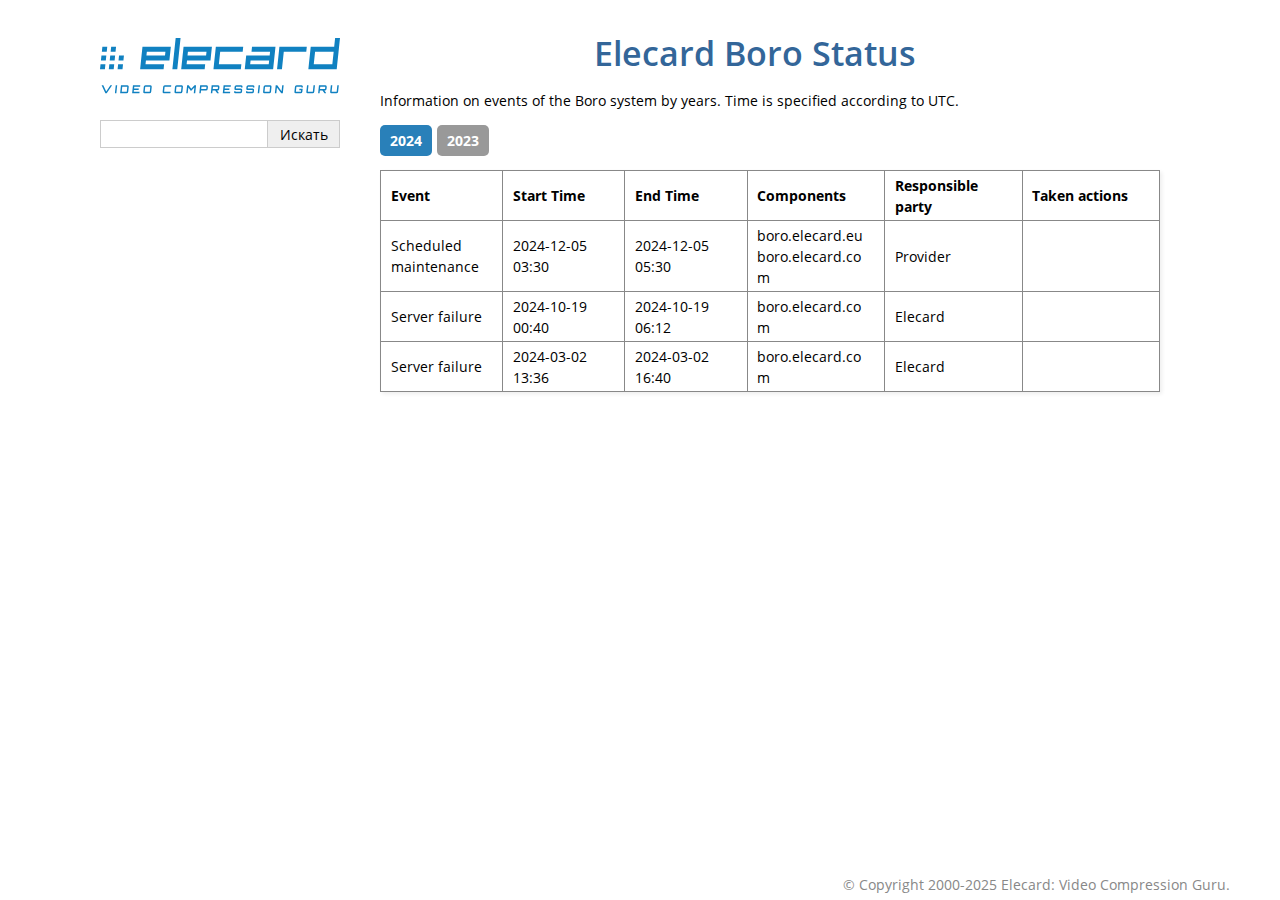
==== docs/en/index.html @ 10e127af "from gitlab ci-cd Mon Feb  3 06:38:07 UTC 2025" ====
<!DOCTYPE html>

<html lang="ru">
  <head>
    <meta charset="utf-8" />
    <meta name="viewport" content="width=device-width, initial-scale=1.0" /><meta name="generator" content="Docutils 0.17.1: http://docutils.sourceforge.net/" />

    <title>Elecard Boro Status &#8212; Status history 1.7 - Elecard Boro</title>
    <link rel="stylesheet" type="text/css" href="_static/pygments.css" />
    <link rel="stylesheet" type="text/css" href="_static/alabaster.css" />
    <link rel="stylesheet" type="text/css" href="_static/contentui.css" />
    <script data-url_root="./" id="documentation_options" src="_static/documentation_options.js"></script>
    <script src="_static/jquery.js"></script>
    <script src="_static/underscore.js"></script>
    <script src="_static/doctools.js"></script>
    <script src="_static/translations.js"></script>
    <script src="_static/contentui.js"></script>
    <link rel="index" title="Алфавитный указатель" href="genindex.html" />
    <link rel="search" title="Поиск" href="search.html" />
   
  <link rel="stylesheet" href="_static/custom.css" type="text/css" />
  
  
  <meta name="viewport" content="width=device-width, initial-scale=0.9, maximum-scale=0.9" />

  </head><body>
  <div class="document">
    
      <div class="sphinxsidebar" role="navigation" aria-label="main navigation">
        <div class="sphinxsidebarwrapper">
<p class="logo">
  <a href="#">
    <img class="logo" src="_static/elecard.svg" alt="Logo"/>
    
  </a>
</p>








<h3>Навигация</h3>


<div id="searchbox" style="display: none" role="search">
  <h3 id="searchlabel">Быстрый поиск</h3>
    <div class="searchformwrapper">
    <form class="search" action="search.html" method="get">
      <input type="text" name="q" aria-labelledby="searchlabel" autocomplete="off" autocorrect="off" autocapitalize="off" spellcheck="false"/>
      <input type="submit" value="Искать" />
    </form>
    </div>
</div>
<script>$('#searchbox').show(0);</script>
        </div>
      </div>
      <div class="documentwrapper">
        <div class="bodywrapper">
          

          <div class="body" role="main">
            
  <section id="elecard-boro-status">
<h1>Elecard Boro Status<a class="headerlink" href="#elecard-boro-status" title="Ссылка на этот заголовок">¶</a></h1>
<p>Information on events of the Boro system by years. Time is specified according to UTC.</p>
<div class="content-tabs docutils container">
<div class="tab-content docutils container" id="tab-tab1">
<p class="tab-title">2024</p>
<table class="colwidths-given docutils align-default">
<colgroup>
<col style="width: 16%" />
<col style="width: 16%" />
<col style="width: 16%" />
<col style="width: 18%" />
<col style="width: 18%" />
<col style="width: 18%" />
</colgroup>
<thead>
<tr class="row-odd"><th class="head"><p>Event</p></th>
<th class="head"><p>Start Time</p></th>
<th class="head"><p>End Time</p></th>
<th class="head"><p>Components</p></th>
<th class="head"><p>Responsible party</p></th>
<th class="head"><p>Taken actions</p></th>
</tr>
</thead>
<tbody>
<tr class="row-even"><td><p>Scheduled maintenance</p></td>
<td><p>2024-12-05 03:30</p></td>
<td><p>2024-12-05 05:30</p></td>
<td><div class="line-block">
<div class="line">boro.elecard.eu</div>
<div class="line">boro.elecard.com</div>
</div>
</td>
<td><p>Provider</p></td>
<td></td>
</tr>
<tr class="row-odd"><td><p>Server failure</p></td>
<td><p>2024-10-19 00:40</p></td>
<td><p>2024-10-19 06:12</p></td>
<td><p>boro.elecard.com</p></td>
<td><p>Elecard</p></td>
<td></td>
</tr>
<tr class="row-even"><td><p>Server failure</p></td>
<td><p>2024-03-02 13:36</p></td>
<td><p>2024-03-02 16:40</p></td>
<td><p>boro.elecard.com</p></td>
<td><p>Elecard</p></td>
<td></td>
</tr>
</tbody>
</table>
</div>
<div class="tab-content docutils container" id="tab-tab2">
<p class="tab-title">2023</p>
<table class="colwidths-given docutils align-default">
<colgroup>
<col style="width: 16%" />
<col style="width: 16%" />
<col style="width: 16%" />
<col style="width: 18%" />
<col style="width: 18%" />
<col style="width: 18%" />
</colgroup>
<thead>
<tr class="row-odd"><th class="head"><p>Event</p></th>
<th class="head"><p>Start Time</p></th>
<th class="head"><p>End Time</p></th>
<th class="head"><p>Components</p></th>
<th class="head"><p>Responsible party</p></th>
<th class="head"><p>Taken actions</p></th>
</tr>
</thead>
<tbody>
<tr class="row-even"><td><p>Scheduled maintenance</p></td>
<td><p>2023-11-16 03:00</p></td>
<td><p>2023-11-16 05:00</p></td>
<td><p>boro.elecard.eu</p></td>
<td><p>Provider</p></td>
<td></td>
</tr>
</tbody>
</table>
</div>
</div>
</section>


          </div>
          
        </div>
      </div>
    <div class="clearer"></div>
  </div>
    <div class="footer">
      &copy; Copyright 2000-2025 Elecard: Video Compression Guru.
      
    </div>

    

    
  </body>
</html>
---- docs/en/_static/pygments.css ----
pre { line-height: 125%; }
td.linenos .normal { color: inherit; background-color: transparent; padding-left: 5px; padding-right: 5px; }
span.linenos { color: inherit; background-color: transparent; padding-left: 5px; padding-right: 5px; }
td.linenos .special { color: #000000; background-color: #ffffc0; padding-left: 5px; padding-right: 5px; }
span.linenos.special { color: #000000; background-color: #ffffc0; padding-left: 5px; padding-right: 5px; }
.highlight .hll { background-color: #ffffcc }
.highlight { background: #eeffcc; }
.highlight .c { color: #408090; font-style: italic } /* Comment */
.highlight .err { border: 1px solid #FF0000 } /* Error */
.highlight .k { color: #007020; font-weight: bold } /* Keyword */
.highlight .o { color: #666666 } /* Operator */
.highlight .ch { color: #408090; font-style: italic } /* Comment.Hashbang */
.highlight .cm { color: #408090; font-style: italic } /* Comment.Multiline */
.highlight .cp { color: #007020 } /* Comment.Preproc */
.highlight .cpf { color: #408090; font-style: italic } /* Comment.PreprocFile */
.highlight .c1 { color: #408090; font-style: italic } /* Comment.Single */
.highlight .cs { color: #408090; background-color: #fff0f0 } /* Comment.Special */
.highlight .gd { color: #A00000 } /* Generic.Deleted */
.highlight .ge { font-style: italic } /* Generic.Emph */
.highlight .ges { font-weight: bold; font-style: italic } /* Generic.EmphStrong */
.highlight .gr { color: #FF0000 } /* Generic.Error */
.highlight .gh { color: #000080; font-weight: bold } /* Generic.Heading */
.highlight .gi { color: #00A000 } /* Generic.Inserted */
.highlight .go { color: #333333 } /* Generic.Output */
.highlight .gp { color: #c65d09; font-weight: bold } /* Generic.Prompt */
.highlight .gs { font-weight: bold } /* Generic.Strong */
.highlight .gu { color: #800080; font-weight: bold } /* Generic.Subheading */
.highlight .gt { color: #0044DD } /* Generic.Traceback */
.highlight .kc { color: #007020; font-weight: bold } /* Keyword.Constant */
.highlight .kd { color: #007020; font-weight: bold } /* Keyword.Declaration */
.highlight .kn { color: #007020; font-weight: bold } /* Keyword.Namespace */
.highlight .kp { color: #007020 } /* Keyword.Pseudo */
.highlight .kr { color: #007020; font-weight: bold } /* Keyword.Reserved */
.highlight .kt { color: #902000 } /* Keyword.Type */
.highlight .m { color: #208050 } /* Literal.Number */
.highlight .s { color: #4070a0 } /* Literal.String */
.highlight .na { color: #4070a0 } /* Name.Attribute */
.highlight .nb { color: #007020 } /* Name.Builtin */
.highlight .nc { color: #0e84b5; font-weight: bold } /* Name.Class */
.highlight .no { color: #60add5 } /* Name.Constant */
.highlight .nd { color: #555555; font-weight: bold } /* Name.Decorator */
.highlight .ni { color: #d55537; font-weight: bold } /* Name.Entity */
.highlight .ne { color: #007020 } /* Name.Exception */
.highlight .nf { color: #06287e } /* Name.Function */
.highlight .nl { color: #002070; font-weight: bold } /* Name.Label */
.highlight .nn { color: #0e84b5; font-weight: bold } /* Name.Namespace */
.highlight .nt { color: #062873; font-weight: bold } /* Name.Tag */
.highlight .nv { color: #bb60d5 } /* Name.Variable */
.highlight .ow { color: #007020; font-weight: bold } /* Operator.Word */
.highlight .w { color: #bbbbbb } /* Text.Whitespace */
.highlight .mb { color: #208050 } /* Literal.Number.Bin */
.highlight .mf { color: #208050 } /* Literal.Number.Float */
.highlight .mh { color: #208050 } /* Literal.Number.Hex */
.highlight .mi { color: #208050 } /* Literal.Number.Integer */
.highlight .mo { color: #208050 } /* Literal.Number.Oct */
.highlight .sa { color: #4070a0 } /* Literal.String.Affix */
.highlight .sb { color: #4070a0 } /* Literal.String.Backtick */
.highlight .sc { color: #4070a0 } /* Literal.String.Char */
.highlight .dl { color: #4070a0 } /* Literal.String.Delimiter */
.highlight .sd { color: #4070a0; font-style: italic } /* Literal.String.Doc */
.highlight .s2 { color: #4070a0 } /* Literal.String.Double */
.highlight .se { color: #4070a0; font-weight: bold } /* Literal.String.Escape */
.highlight .sh { color: #4070a0 } /* Literal.String.Heredoc */
.highlight .si { color: #70a0d0; font-style: italic } /* Literal.String.Interpol */
.highlight .sx { color: #c65d09 } /* Literal.String.Other */
.highlight .sr { color: #235388 } /* Literal.String.Regex */
.highlight .s1 { color: #4070a0 } /* Literal.String.Single */
.highlight .ss { color: #517918 } /* Literal.String.Symbol */
.highlight .bp { color: #007020 } /* Name.Builtin.Pseudo */
.highlight .fm { color: #06287e } /* Name.Function.Magic */
.highlight .vc { color: #bb60d5 } /* Name.Variable.Class */
.highlight .vg { color: #bb60d5 } /* Name.Variable.Global */
.highlight .vi { color: #bb60d5 } /* Name.Variable.Instance */
.highlight .vm { color: #bb60d5 } /* Name.Variable.Magic */
.highlight .il { color: #208050 } /* Literal.Number.Integer.Long */
---- docs/en/_static/alabaster.css ----
@import url("basic.css");

/* -- page layout ----------------------------------------------------------- */

body {
    font-family: Open Sans,Helvetica,Arial,sans-serif;
    font-size: 17px;
    background-color: #fff;
    color: #000;
    margin: 0;
    padding: 0;
}


div.document {
    width: 1100px;
    margin: 30px auto 0 auto;
}

div.documentwrapper {
    float: left;
    width: 100%;
}

div.bodywrapper {
    margin: 0 0 0 260px;
}

div.sphinxsidebar {
    width: 260px;
    font-size: 14px;
    line-height: 1.5;
}

hr {
    border: 1px solid #B1B4B6;
}

div.body {
    background-color: #fff;
    color: #3E4349;
    padding: 0 30px 0 30px;
}

div.body > .section {
    text-align: left;
}

div.footer {
    width: 1100px;
    margin: 20px auto 30px auto;
    font-size: 14px;
    color: #888;
    text-align: right;
}

div.footer a {
    color: #888;
}

p.caption {
    font-family: inherit;
    font-size: inherit;
}


div.relations {
    display: none;
}


div.sphinxsidebar a {
    color: #444;
    text-decoration: none;
    border-bottom: 1px dotted #999;
}

div.sphinxsidebar a:hover {
    border-bottom: 1px solid #999;
}

div.sphinxsidebarwrapper {
    padding: 18px 10px;
}

div.sphinxsidebarwrapper p.logo {
    padding: 0;
    margin: -10px 0 0 0px;
    text-align: center;
}

div.sphinxsidebarwrapper h1.logo {
    margin-top: -10px;
    text-align: center;
    margin-bottom: 5px;
    text-align: right;
}

div.sphinxsidebarwrapper h1.logo-name {
    margin-top: 0px;
}

div.sphinxsidebarwrapper p.blurb {
    margin-top: 0;
    font-style: normal;
}

div.sphinxsidebar h3,
div.sphinxsidebar h4 {
    font-family: Open Sans,Helvetica,Arial,sans-serif;
    color: #444;
    font-size: 24px;
    font-weight: normal;
    margin: 0 0 5px 0;
    padding: 0;
}

div.sphinxsidebar h4 {
    font-size: 20px;
}

div.sphinxsidebar h3 a {
    color: #444;
}

div.sphinxsidebar p.logo a,
div.sphinxsidebar h3 a,
div.sphinxsidebar p.logo a:hover,
div.sphinxsidebar h3 a:hover {
    border: none;
}

div.sphinxsidebar p {
    color: #555;
    margin: 10px 0;
}

div.sphinxsidebar ul {
    margin: 10px 0;
    padding: 0;
    color: #000;
}

div.sphinxsidebar ul li.toctree-l1 > a {
    font-size: 120%;
}

div.sphinxsidebar ul li.toctree-l2 > a {
    font-size: 110%;
}

div.sphinxsidebar input {
    border: 1px solid #CCC;
    font-family: Open Sans,Helvetica,Arial,sans-serif;
    font-size: 1em;
}

div.sphinxsidebar hr {
    border: none;
    height: 1px;
    color: #AAA;
    background: #AAA;

    text-align: left;
    margin-left: 0;
    width: 50%;
}

div.sphinxsidebar .badge {
    border-bottom: none;
}

div.sphinxsidebar .badge:hover {
    border-bottom: none;
}

/* To address an issue with donation coming after search */
div.sphinxsidebar h3.donation {
    margin-top: 10px;
}

/* -- body styles ----------------------------------------------------------- */

a {
    color: #004B6B;
    text-decoration: underline;
}

a:hover {
    color: #6D4100;
    text-decoration: underline;
}

div.body h1,
div.body h2,
div.body h3,
div.body h4,
div.body h5,
div.body h6 {
    font-family: Open Sans,Helvetica,Arial,sans-serif;
    font-weight: normal;
    margin: 30px 0px 10px 0px;
    padding: 0;
}

div.body h1 { margin-top: 0; padding-top: 0; font-size: 240%; }
div.body h2 { font-size: 180%; }
div.body h3 { font-size: 150%; }
div.body h4 { font-size: 130%; }
div.body h5 { font-size: 100%; }
div.body h6 { font-size: 100%; }

a.headerlink {
    color: #DDD;
    padding: 0 4px;
    text-decoration: none;
}

a.headerlink:hover {
    color: #444;
    background: #EAEAEA;
}

div.body p, div.body dd, div.body li {
    line-height: 1.4em;
}

div.admonition {
    margin: 20px 0px;
    padding: 10px 30px;
    background-color: #EEE;
    border: 1px solid #CCC;
}

div.admonition tt.xref, div.admonition code.xref, div.admonition a tt {
    background-color: #FBFBFB;
    border-bottom: 1px solid #fafafa;
}

div.admonition p.admonition-title {
    font-family: Open Sans,Helvetica,Arial,sans-serif;
    font-weight: normal;
    font-size: 24px;
    margin: 0 0 10px 0;
    padding: 0;
    line-height: 1;
}

div.admonition p.last {
    margin-bottom: 0;
}

div.highlight {
    background-color: #fff;
}

dt:target, .highlight {
    background: #FAF3E8;
}

div.warning {
    background-color: #FCC;
    border: 1px solid #FAA;
}

div.danger {
    background-color: #FCC;
    border: 1px solid #FAA;
    -moz-box-shadow: 2px 2px 4px #D52C2C;
    -webkit-box-shadow: 2px 2px 4px #D52C2C;
    box-shadow: 2px 2px 4px #D52C2C;
}

div.error {
    background-color: #FCC;
    border: 1px solid #FAA;
    -moz-box-shadow: 2px 2px 4px #D52C2C;
    -webkit-box-shadow: 2px 2px 4px #D52C2C;
    box-shadow: 2px 2px 4px #D52C2C;
}

div.caution {
    background-color: #FCC;
    border: 1px solid #FAA;
}

div.attention {
    background-color: #FCC;
    border: 1px solid #FAA;
}

div.important {
    background-color: #EEE;
    border: 1px solid #CCC;
}

div.note {
    background-color: #EEE;
    border: 1px solid #CCC;
}

div.tip {
    background-color: #EEE;
    border: 1px solid #CCC;
}

div.hint {
    background-color: #EEE;
    border: 1px solid #CCC;
}

div.seealso {
    background-color: #EEE;
    border: 1px solid #CCC;
}

div.topic {
    background-color: #EEE;
}

p.admonition-title {
    display: inline;
}

p.admonition-title:after {
    content: ":";
}

pre, tt, code {
    font-family: 'Consolas', 'Menlo', 'DejaVu Sans Mono', 'Bitstream Vera Sans Mono', monospace;
    font-size: 0.9em;
}

.hll {
    background-color: #FFC;
    margin: 0 -12px;
    padding: 0 12px;
    display: block;
}

img.screenshot {
}

tt.descname, tt.descclassname, code.descname, code.descclassname {
    font-size: 0.95em;
}

tt.descname, code.descname {
    padding-right: 0.08em;
}

img.screenshot {
    -moz-box-shadow: 2px 2px 4px #EEE;
    -webkit-box-shadow: 2px 2px 4px #EEE;
    box-shadow: 2px 2px 4px #EEE;
}

table.docutils {
    border: 1px solid #888;
    -moz-box-shadow: 2px 2px 4px #EEE;
    -webkit-box-shadow: 2px 2px 4px #EEE;
    box-shadow: 2px 2px 4px #EEE;
}

table.docutils td, table.docutils th {
    border: 1px solid #888;
    padding: 0.25em 0.7em;
}

table.field-list, table.footnote {
    border: none;
    -moz-box-shadow: none;
    -webkit-box-shadow: none;
    box-shadow: none;
}

table.footnote {
    margin: 15px 0;
    width: 100%;
    border: 1px solid #EEE;
    background: #FDFDFD;
    font-size: 0.9em;
}

table.footnote + table.footnote {
    margin-top: -15px;
    border-top: none;
}

table.field-list th {
    padding: 0 0.8em 0 0;
}

table.field-list td {
    padding: 0;
}

table.field-list p {
    margin-bottom: 0.8em;
}

/* Cloned from
 * https://github.com/sphinx-doc/sphinx/commit/ef60dbfce09286b20b7385333d63a60321784e68
 */
.field-name {
    -moz-hyphens: manual;
    -ms-hyphens: manual;
    -webkit-hyphens: manual;
    hyphens: manual;
}

table.footnote td.label {
    width: .1px;
    padding: 0.3em 0 0.3em 0.5em;
}

table.footnote td {
    padding: 0.3em 0.5em;
}

dl {
    margin-left: 0;
    margin-right: 0;
    margin-top: 0;
    padding: 0;
}

dl dd {
    margin-left: 30px;
}

blockquote {
    margin: 0 0 0 30px;
    padding: 0;
}

ul, ol {
    /* Matches the 30px from the narrow-screen "li > ul" selector below */
    margin: 10px 0 10px 30px;
    padding: 0;
}

pre {
    background: #EEE;
    padding: 7px 30px;
    margin: 15px 0px;
    line-height: 1.3em;
}

div.viewcode-block:target {
    background: #ffd;
}

dl pre, blockquote pre, li pre {
    margin-left: 0;
    padding-left: 30px;
}

tt, code {
    background-color: #ecf0f3;
    color: #222;
    /* padding: 1px 2px; */
}

tt.xref, code.xref, a tt {
    background-color: #FBFBFB;
    border-bottom: 1px solid #fff;
}

a.reference {
    text-decoration: none;
    border-bottom: 1px dotted #004B6B;
}

/* Don't put an underline on images */
a.image-reference, a.image-reference:hover {
    border-bottom: none;
}

a.reference:hover {
    border-bottom: 1px solid #6D4100;
}

a.footnote-reference {
    text-decoration: none;
    font-size: 0.7em;
    vertical-align: top;
    border-bottom: 1px dotted #004B6B;
}

a.footnote-reference:hover {
    border-bottom: 1px solid #6D4100;
}

a:hover tt, a:hover code {
    background: #EEE;
}


@media screen and (max-width: 870px) {

    div.sphinxsidebar {
    	display: none;
    }

    div.document {
       width: 100%;

    }

    div.documentwrapper {
    	margin-left: 0;
    	margin-top: 0;
    	margin-right: 0;
    	margin-bottom: 0;
    }

    div.bodywrapper {
    	margin-top: 0;
    	margin-right: 0;
    	margin-bottom: 0;
    	margin-left: 0;
    }

    ul {
    	margin-left: 0;
    }

	li > ul {
        /* Matches the 30px from the "ul, ol" selector above */
		margin-left: 30px;
	}

    .document {
    	width: auto;
    }

    .footer {
    	width: auto;
    }

    .bodywrapper {
    	margin: 0;
    }

    .footer {
    	width: auto;
    }

    .github {
        display: none;
    }



}



@media screen and (max-width: 875px) {

    body {
        margin: 0;
        padding: 20px 30px;
    }

    div.documentwrapper {
        float: none;
        background: #fff;
    }

    div.sphinxsidebar {
        display: block;
        float: none;
        width: 102.5%;
        margin: -20px -30px 20px -30px;
        padding: 10px 20px;
        background: #333;
        color: #FFF;
    }

    div.sphinxsidebar h3, div.sphinxsidebar h4, div.sphinxsidebar p,
    div.sphinxsidebar h3 a {
        color: #fff;
    }

    div.sphinxsidebar a {
        color: #AAA;
    }

    div.sphinxsidebar p.logo {
        display: none;
    }

    div.document {
        width: 100%;
        margin: 0;
    }

    div.footer {
        display: none;
    }

    div.bodywrapper {
        margin: 0;
    }

    div.body {
        min-height: 0;
        padding: 0;
    }

    .rtd_doc_footer {
        display: none;
    }

    .document {
        width: auto;
    }

    .footer {
        width: auto;
    }

    .footer {
        width: auto;
    }

    .github {
        display: none;
    }
}
@media screen and (min-width: 876px) {
    div.sphinxsidebar {
        position: fixed;
        margin-left: 0;
    }
}


/* misc. */

.revsys-inline {
    display: none!important;
}

/* Make nested-list/multi-paragraph items look better in Releases changelog
 * pages. Without this, docutils' magical list fuckery causes inconsistent
 * formatting between different release sub-lists.
 */
div#changelog > div.section > ul > li > p:only-child {
    margin-bottom: 0;
}

/* Hide fugly table cell borders in ..bibliography:: directive output */
table.docutils.citation, table.docutils.citation td, table.docutils.citation th {
  border: none;
  /* Below needed in some edge cases; if not applied, bottom shadows appear */
  -moz-box-shadow: none;
  -webkit-box-shadow: none;
  box-shadow: none;
}


/* relbar */

.related {
    line-height: 30px;
    width: 100%;
    font-size: 0.9rem;
}

.related.top {
    border-bottom: 1px solid #EEE;
    margin-bottom: 20px;
}

.related.bottom {
    border-top: 1px solid #EEE;
}

.related ul {
    padding: 0;
    margin: 0;
    list-style: none;
}

.related li {
    display: inline;
}

nav#rellinks {
    float: right;
}

nav#rellinks li+li:before {
    content: "|";
}

nav#breadcrumbs li+li:before {
    content: "\00BB";
}

/* Hide certain items when printing */
@media print {
    div.related {
        display: none;
    }
}
---- docs/en/_static/contentui.css ----
/*
 * right column for sphinx_rtd_theme
 */
.clear {
    clear: both;
}

@media screen and (min-width: 1300px) {
    .wy-nav-content {
        max-width: none;
    }

    .with-columns .wy-nav-content {
        background: linear-gradient(90deg, #fcfcfc 52%, #eeeeee 52%);
    }

    .with-columns .wy-nav-content .wy-breadcrumbs ,
    .with-columns .section > h1,
    .with-columns .section > h2,
    .with-columns .section > h3,
    .with-columns footer {
        width: 50%;
    }

    .with-columns .section {
        clear: both;
    }

    .left-col.container {
        float: left;
        width: 50%;
        margin-right: 4%;
    }

    .right-col.container {
        float: left;
        width: 45%;
    }

    /*
     * tab selector fixed in top
     */
    .with-columns .contenttab-selector.in-right-col {
        display: block;
        position: fixed;
        top: 0;
        right: 0;
        width: calc(48% - 144px);
        background: #444;
        padding: 5px 10px;
    }

}

/**
 *
 */
.toggle-tab {
    margin-bottom: 40px;
}

.toggle-header {
    display: block;
    clear: both;
    cursor: pointer;
}
.toggle-header p {display: inline; }
.toggle-header strong {color: #2980b9 }

.toggle-header:after {
    content: " ▼";
}

.toggle-header.open:after {
    content: " ▲";
}

.toggle-content {
    display: none;
    margin-bottom: 20px;
}

/*
 * tab menu
 */
ul.contenttab-selector {
    display:block;
    list-style-type: none;
    margin: 0 0 10px;
    padding: 0;
    line-height: normal;
    overflow: auto;
}
ul.contenttab-selector li {
    display: block;
    cursor: pointer;
    font-weight: bold;
    margin: 0 5px 0 0;
    padding: 5px 10px;
    float: left;
    background-color: #999;
    color: #fff;
    -moz-border-radius: 5px;
    -webkit-border-radius: 5px;
    border-radius: 5px;
    -khtml-border-radius: 5px;
}
.rst-content .section ul.contenttab-selector,
.rst-content .toctree-wrapper ul.contenttab-selector,
article ul.contenttab-selector{
    line-height: normal;
    margin: 0 0 10px;
}
.rst-content .section ul.contenttab-selector li,
.rst-content .toctree-wrapper ul.contenttab-selector li,
article ul.contenttab-selector li{
    margin-left: 0;
}
ul.contenttab-selector li:hover {
    background-color: #777;
}
ul.contenttab-selector li.selected {
    background-color: #2980b9;
}
ul.contenttab-selector li.selected:hover {
    background-color: #333;
}
.content-tabs {
    margin: 10px 0 20px 0;
}
.tab-content {
    clear: both;
}
---- docs/en/_static/custom.css ----
@font-face {
  font-family:Open Sans;
  font-style:normal;
  font-weight:700;
  src:  local("Open Sans Bold"),
        local("OpenSans-Bold"),
        url(fonts/OpenSans-Bold.woff2) format("woff2"),
        url(fonts/OpenSans-Bold.woff) format("woff"),
        url(fonts/OpenSans-Bold.ttf) format("truetype");
}
@font-face {
  font-family:Open Sans;
  font-style:italic;
  font-weight:700;
  src:  local("Open Sans Bold Italic"),
        local("OpenSans-BoldItalic"),
        url(fonts/OpenSans-BoldItalic.woff2) format("woff2"),
        url(fonts/OpenSans-BoldItalic.woff) format("woff"),
        url(fonts/OpenSans-BoldItalic.ttf) format("truetype");
}
@font-face {
  font-family:Open Sans;
  font-style:normal;
  font-weight:800;
  src:  local("Open Sans Extra Bold"),
        local("OpenSans-ExtraBold"),
        url(fonts/OpenSans-ExtraBold.woff2) format("woff2"),
        url(fonts/OpenSans-ExtraBold.woff) format("woff"),
        url(fonts/OpenSans-ExtraBold.ttf) format("truetype");
}
@font-face {
  font-family:Open Sans;
  font-style:italic;
  font-weight:800;
  src:  local("Open Sans Extra Bold Italic"),
        local("OpenSans-ExtraBoldItalic"),
        url(fonts/OpenSans-ExtraBoldItalic.woff2) format("woff2"),
        url(fonts/OpenSans-ExtraBoldItalic.woff) format("woff"),
        url(fonts/OpenSans-ExtraBoldItalic.ttf) format("truetype");
}
@font-face {
  font-family:Open Sans;
  font-style:normal;
  font-weight:400;
  src:  local("Open Sans Regular"),
        local("OpenSans-Regular"),
        url(fonts/OpenSans-Regular.woff2) format("woff2"),
        url(fonts/OpenSans-Regular.woff) format("woff"),
        url(fonts/OpenSans-Regular.ttf) format("truetype");
}
@font-face {
  font-family:Open Sans;
  font-style:italic;
  font-weight:400;
  src:  local("Open Sans Italic"),
        local("OpenSans-Italic"),
        url(fonts/OpenSans-Italic.woff2) format("woff2"),
        url(fonts/OpenSans-Italic.woff) format("woff"),
        url(fonts/OpenSans-Italic.ttf) format("truetype");
}
@font-face {
  font-family:Open Sans;
  font-style:normal;
  font-weight:300;
  src:  local("Open Sans Ligth"),
        local("OpenSans-Light"),
        url(fonts/OpenSans-Light.woff2) format("woff2"),
        url(fonts/OpenSans-Light.woff) format("woff"),
        url(fonts/OpenSans-Light.ttf) format("truetype");
}
@font-face {
  font-family:Open Sans;
  font-style:italic;
  font-weight:300;
  src:  local("Open Sans Ligth Italic"),
        local("OpenSans-LightItalic"),
        url(fonts/OpenSans-LightItalic.woff2) format("woff2"),
        url(fonts/OpenSans-LightItalic.woff) format("woff"),
        url(fonts/OpenSans-LightItalic.ttf) format("truetype");
}
@font-face {
  font-family:Open Sans;
  font-style:normal;
  font-weight:600;
  src:  local("Open Sans Semi Bolf"),
        local("OpenSans-SemiBold"),
        url(fonts/OpenSans-SemiBold.woff2) format("woff2"),
        url(fonts/OpenSans-SemiBold.woff) format("woff"),
        url(fonts/OpenSans-SemiBold.ttf) format("truetype");
}
@font-face {
  font-family:Open Sans;
  font-style:italic;
  font-weight:600;
  src:  local("Open Sans Semi Bold Italic"),
        local("OpenSans-SemiBoldItalic"),
        url(fonts/OpenSans-SemiBoldItalic.woff2) format("woff2"),
        url(fonts/OpenSans-SemiBoldItalic.woff) format("woff"),
        url(fonts/OpenSans-SemiBoldItalic.ttf) format("truetype");
}

@media screen and (min-width: 876px) {
  div.document {
    width: unset;
    max-width: 1100px;
    min-height: calc(100vh - 60px);
  }
  div.sphinxsidebar {
    overflow-y: auto;
    height: calc(100vh - 40px);
    width: 260px;
  }
  div.bodywrapper {
    margin: 0 0 0 260px;
  }
  div.body {
    max-width: calc(1100px - 260px);
  }
  div.footer {
    width: unset;
    height: 20px;
    padding-right: 50px;
    margin: 5px 0;
  }
}
@media screen and (max-width: 875px) {
  li.toctree-l3 {
    display: none;
  }
}
 
div.body h1 {
  font-size: 34px;
  font-weight: 600;
  color: #336699;
  text-align: center;
}

div.body h2 {
  font-size: 24px;
  font-weight: 600;
  color: #336699;
  border-bottom: 1px solid #336699;
}

div.body h3 {
  font-size: 18px;
  font-weight: 600;
  color: #336699;
}

div.body h4 {
  font-size: 16px;
  font-weight: 400;
  color: #336699;
}

div.body p, div.body dd, div.body li, div.body div.line-block{
  font-size: 14px;
  line-height: 1.5em;
}

div.body {
  color: black;
  font-size: 14px;
}

div.body ul div.line-block {
  margin-top: 0em;
  margin-bottom: 0em;
}

div.body ul dd, div.body ul {
  margin-bottom: 0px;
  margin-top: 0px;
}

ul p {
    margin-bottom: 0;
    margin-top: 0;
}

ul dl {
    margin-block-end: 0;
}
    
div.sidebar {
  margin: 0 0 0.5em 1em;
  border: 1px solid #ddb;
  background-color: #ffe;
  padding: 7px 7px 0 7px;
  width: 50%; 
  font-size: 14px;
  line-height: 1.5em;
}

div.sidebar p.sidebar-title {
  font-size: 16px;
  font-weight: 600;
  margin: 0 0 0.5em 0;
}

div.sidebar p.sidebar-subtitle {
  margin: 1em 0em 1em 0em;
}

div.sidebar div.line-block {
  margin: 0.5em 0em 0.5em 0em;
}

div.sphinxsidebar #searchbox input[type="submit"] {
  width: 30%;
}

div.sphinxsidebar #searchbox input[type="text"] {
  width: 70%;
}

div.admonition {
  font-size: 14px;
  margin: 14px 0px;
  padding: 5px 30px;
  background-color: #eaeff3;
  border-radius: 6px;
  border: none;
}

div.admonition p.admonition-title {
  font-size: 16px;
  font-weight: 600;
}

div.admonition p {
  margin-top: 0.5em;
  margin-bottom: 0.5em;
}

div.admonition div.line-block {
  margin-top: 0.5em;
  margin-bottom: 0.5em;
}

div.warning {
    background-color: #fddede;
    border-radius: 6px;
    border: none;
}

div.danger {
    background-color: #fddede;
    border-radius: 6px;
    border: none;
    -moz-box-shadow: 2px 2px 4px #D52C2C;
    -webkit-box-shadow: 2px 2px 4px #D52C2C;
    box-shadow: 2px 2px 4px #D52C2C;
}

div.error {
    background-color: #fddede;
    border-radius: 6px;
    border: none;
    -moz-box-shadow: 2px 2px 4px #D52C2C;
    -webkit-box-shadow: 2px 2px 4px #D52C2C;
    box-shadow: 2px 2px 4px #D52C2C;
}

div.caution {
    background-color: #fddede;
    border-radius: 6px;
    border: none;
}

div.attention {
    background-color: #fddede;
    border-radius: 6px;
    border: none;
}

div.important {
    background-color: #eaeff3;
    border-radius: 6px;
    border: none;
}

div.note {
    background-color: #eaeff3;
    border-radius: 6px;
    border: none;
}

div.tip {
    background-color: #eaeff3;
    border-radius: 6px;
    border: none;
}

div.hint {
    background-color: #eaeff3;
    border-radius: 6px;
    border: none;
}

div.seealso {
    background-color: #eaeff3;
    border-radius: 6px;
    border: none;
}

div.builddate {
  font-size: 14px;
  color: #888;
  text-align: right;
}

div.confidentially {
  align:right;
  font-size: 14px;
  color: #FF4444;
  text-align: right;
}

a, a.reference, div.sphinxsidebar a {
  color: #007ac5;
  text-decoration: none;
  border-bottom: 1px solid #99cae8;
  -webkit-transition: border-bottom .15s,color .15s;
  -o-transition: border-bottom .15s,color .15s;
  transition: border-bottom .15s,color .15s;
}

a[data-lightbox], div.lightbox a {
  border-bottom: none;
}

a:hover, a.reference:hover, div.sphinxsidebar a:hover  {
  color: #00cb91;
  border-color: #00cb91;
  text-decoration: none;
  -webkit-transition: border-color .15s,color .15s;
  -o-transition: border-color .15s,color .15s;
  transition: border-color .15s,color .15s;
}


div.sphinxsidebar a, div.sphinxsidebar a:hover {
  border-bottom: none;
}

pre, tt, {
  font-size: 0.7em;
}

code {
  background: #eff1f3;
  font-size: 0.9em;
  overflow-x: auto;
  padding: 0.2em 0.4em;
  position: relative;
  border-radius: 6px;
}

div.code-block-caption {
  padding: 2px 5px;
  font-size: 13px;
  background: #eaeff3;
  position: relative;
  border-radius: 6px;
}

div.code-block-caption code {
  background: #fff;
}

pre {
  font-size: 12px;
  padding: 1.2em;
  background-color: #f6f8fa;
  margin: 14px 0px;
  border-radius: 6px;
}

a.footnote-reference {
  font-size: 0.8em;
}

dl.footnote.brackets {
    font-size: 12px;
    margin-top: 14px;
}

dl.footnote.brackets p{
    font-size: 12px;
    margin-bottom: 0px;
}

b, strong {
  font-weight: 700;
}

div.sphinxsidebarwrapper h3 {
  display: none;
}
div.sphinxsidebar ul ul {
  list-style: none;
}

div.sphinxsidebarwrapper p.logo {
    margin: -10px 0px 20px 0px;
}

/*table.docutils td {
  word-break: break-all;
}*/
table.docutils {
  table-layout: fixed;
  width: 100%;
}
table.docutils td {
  word-wrap: break-word;
}
table.docutils {
  margin: 0.5em 0em 0.5em 0em;
}

a.current.reference.internal {
  font-weight: bold;
}

.boroactions {
  font-weight: 600;
  color: #00aaff;
}

.redtext {
  color: #e53637;
}

.greentext {
  color: #2b9239;
}

.h3headeremulator {
  font-size: 18px;
  font-weight: 400;
  color: #336699;
}

.tab-content.docutils.container.contenttab {
  margin-top: 1em;
}

.contents.local.topic {
  background-color: #fff;
  border: none;
}

.toggle-header {
  margin-top: 1em;
}
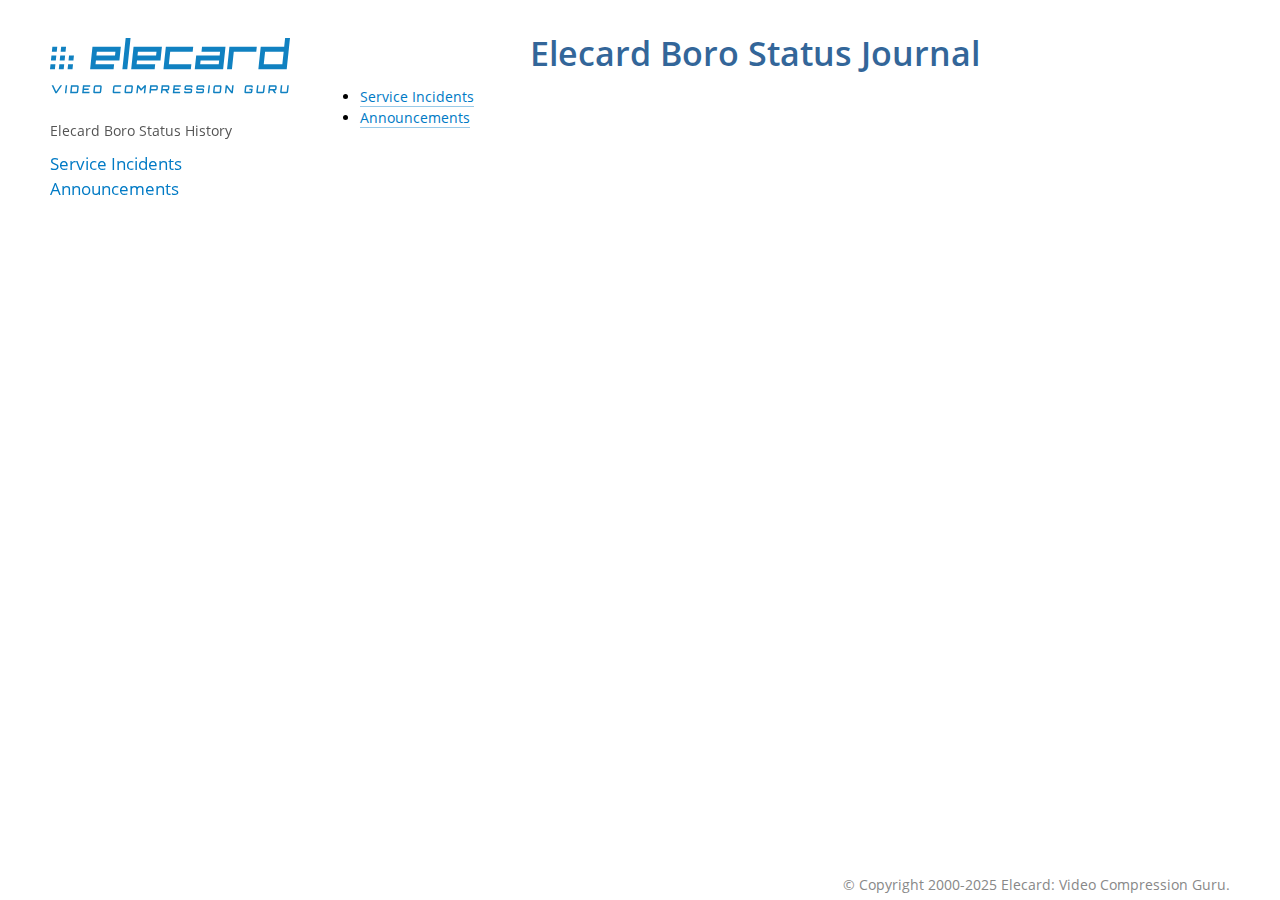
==== commit f8a9a878: "from gitlab ci-cd Mon Feb  3 06:47:29 UTC 2025" ====
--- a/docs/en/index.html
+++ b/docs/en/index.html
@@ -6,7 +6,7 @@
     <meta charset="utf-8" />
     <meta name="viewport" content="width=device-width, initial-scale=1.0" /><meta name="generator" content="Docutils 0.17.1: http://docutils.sourceforge.net/" />
 
-    <title>Elecard Boro Status &#8212; Status history 1.7 - Elecard Boro</title>
+    <title>Elecard Boro Status Journal &#8212; Status History 1.0 - Elecard Boro</title>
     <link rel="stylesheet" type="text/css" href="_static/pygments.css" />
     <link rel="stylesheet" type="text/css" href="_static/alabaster.css" />
     <link rel="stylesheet" type="text/css" href="_static/contentui.css" />
@@ -18,6 +18,7 @@
     <script src="_static/contentui.js"></script>
     <link rel="index" title="Алфавитный указатель" href="genindex.html" />
     <link rel="search" title="Поиск" href="search.html" />
+    <link rel="next" title="Service Incidents" href="incidents.html" />
    
   <link rel="stylesheet" href="_static/custom.css" type="text/css" />
   
@@ -38,24 +39,20 @@
 
 
 
+<p class="blurb">Elecard Boro Status History</p>
+
 
 
 
 
 
 <h3>Навигация</h3>
+<ul>
+<li class="toctree-l1"><a class="reference internal" href="incidents.html">Service Incidents</a></li>
+<li class="toctree-l1"><a class="reference internal" href="announcements.html">Announcements</a></li>
+</ul>
 
 
-<div id="searchbox" style="display: none" role="search">
-  <h3 id="searchlabel">Быстрый поиск</h3>
-    <div class="searchformwrapper">
-    <form class="search" action="search.html" method="get">
-      <input type="text" name="q" aria-labelledby="searchlabel" autocomplete="off" autocorrect="off" autocapitalize="off" spellcheck="false"/>
-      <input type="submit" value="Искать" />
-    </form>
-    </div>
-</div>
-<script>$('#searchbox').show(0);</script>
         </div>
       </div>
       <div class="documentwrapper">
@@ -64,90 +61,13 @@
 
           <div class="body" role="main">
             
-  <section id="elecard-boro-status">
-<h1>Elecard Boro Status<a class="headerlink" href="#elecard-boro-status" title="Ссылка на этот заголовок">¶</a></h1>
-<p>Information on events of the Boro system by years. Time is specified according to UTC.</p>
-<div class="content-tabs docutils container">
-<div class="tab-content docutils container" id="tab-tab1">
-<p class="tab-title">2024</p>
-<table class="colwidths-given docutils align-default">
-<colgroup>
-<col style="width: 16%" />
-<col style="width: 16%" />
-<col style="width: 16%" />
-<col style="width: 18%" />
-<col style="width: 18%" />
-<col style="width: 18%" />
-</colgroup>
-<thead>
-<tr class="row-odd"><th class="head"><p>Event</p></th>
-<th class="head"><p>Start Time</p></th>
-<th class="head"><p>End Time</p></th>
-<th class="head"><p>Components</p></th>
-<th class="head"><p>Responsible party</p></th>
-<th class="head"><p>Taken actions</p></th>
-</tr>
-</thead>
-<tbody>
-<tr class="row-even"><td><p>Scheduled maintenance</p></td>
-<td><p>2024-12-05 03:30</p></td>
-<td><p>2024-12-05 05:30</p></td>
-<td><div class="line-block">
-<div class="line">boro.elecard.eu</div>
-<div class="line">boro.elecard.com</div>
-</div>
-</td>
-<td><p>Provider</p></td>
-<td></td>
-</tr>
-<tr class="row-odd"><td><p>Server failure</p></td>
-<td><p>2024-10-19 00:40</p></td>
-<td><p>2024-10-19 06:12</p></td>
-<td><p>boro.elecard.com</p></td>
-<td><p>Elecard</p></td>
-<td></td>
-</tr>
-<tr class="row-even"><td><p>Server failure</p></td>
-<td><p>2024-03-02 13:36</p></td>
-<td><p>2024-03-02 16:40</p></td>
-<td><p>boro.elecard.com</p></td>
-<td><p>Elecard</p></td>
-<td></td>
-</tr>
-</tbody>
-</table>
-</div>
-<div class="tab-content docutils container" id="tab-tab2">
-<p class="tab-title">2023</p>
-<table class="colwidths-given docutils align-default">
-<colgroup>
-<col style="width: 16%" />
-<col style="width: 16%" />
-<col style="width: 16%" />
-<col style="width: 18%" />
-<col style="width: 18%" />
-<col style="width: 18%" />
-</colgroup>
-<thead>
-<tr class="row-odd"><th class="head"><p>Event</p></th>
-<th class="head"><p>Start Time</p></th>
-<th class="head"><p>End Time</p></th>
-<th class="head"><p>Components</p></th>
-<th class="head"><p>Responsible party</p></th>
-<th class="head"><p>Taken actions</p></th>
-</tr>
-</thead>
-<tbody>
-<tr class="row-even"><td><p>Scheduled maintenance</p></td>
-<td><p>2023-11-16 03:00</p></td>
-<td><p>2023-11-16 05:00</p></td>
-<td><p>boro.elecard.eu</p></td>
-<td><p>Provider</p></td>
-<td></td>
-</tr>
-</tbody>
-</table>
-</div>
+  <section id="elecard-boro-status-journal">
+<h1>Elecard Boro Status Journal<a class="headerlink" href="#elecard-boro-status-journal" title="Ссылка на этот заголовок">¶</a></h1>
+<div class="toctree-wrapper compound">
+<ul>
+<li class="toctree-l1"><a class="reference internal" href="incidents.html">Service Incidents</a></li>
+<li class="toctree-l1"><a class="reference internal" href="announcements.html">Announcements</a></li>
+</ul>
 </div>
 </section>
 
--- a/docs/en/_static/alabaster.css
+++ b/docs/en/_static/alabaster.css
@@ -13,7 +13,7 @@
 
 
 div.document {
-    width: 1100px;
+    width: 1200px;
     margin: 30px auto 0 auto;
 }
 
@@ -47,7 +47,7 @@
 }
 
 div.footer {
-    width: 1100px;
+    width: 1200px;
     margin: 20px auto 30px auto;
     font-size: 14px;
     color: #888;
--- a/docs/en/_static/custom.css
+++ b/docs/en/_static/custom.css
@@ -102,7 +102,7 @@
 @media screen and (min-width: 876px) {
   div.document {
     width: unset;
-    max-width: 1100px;
+    max-width: 1200px;
     min-height: calc(100vh - 60px);
   }
   div.sphinxsidebar {
@@ -114,7 +114,7 @@
     margin: 0 0 0 260px;
   }
   div.body {
-    max-width: calc(1100px - 260px);
+    max-width: calc(1200px - 260px);
   }
   div.footer {
     width: unset;
